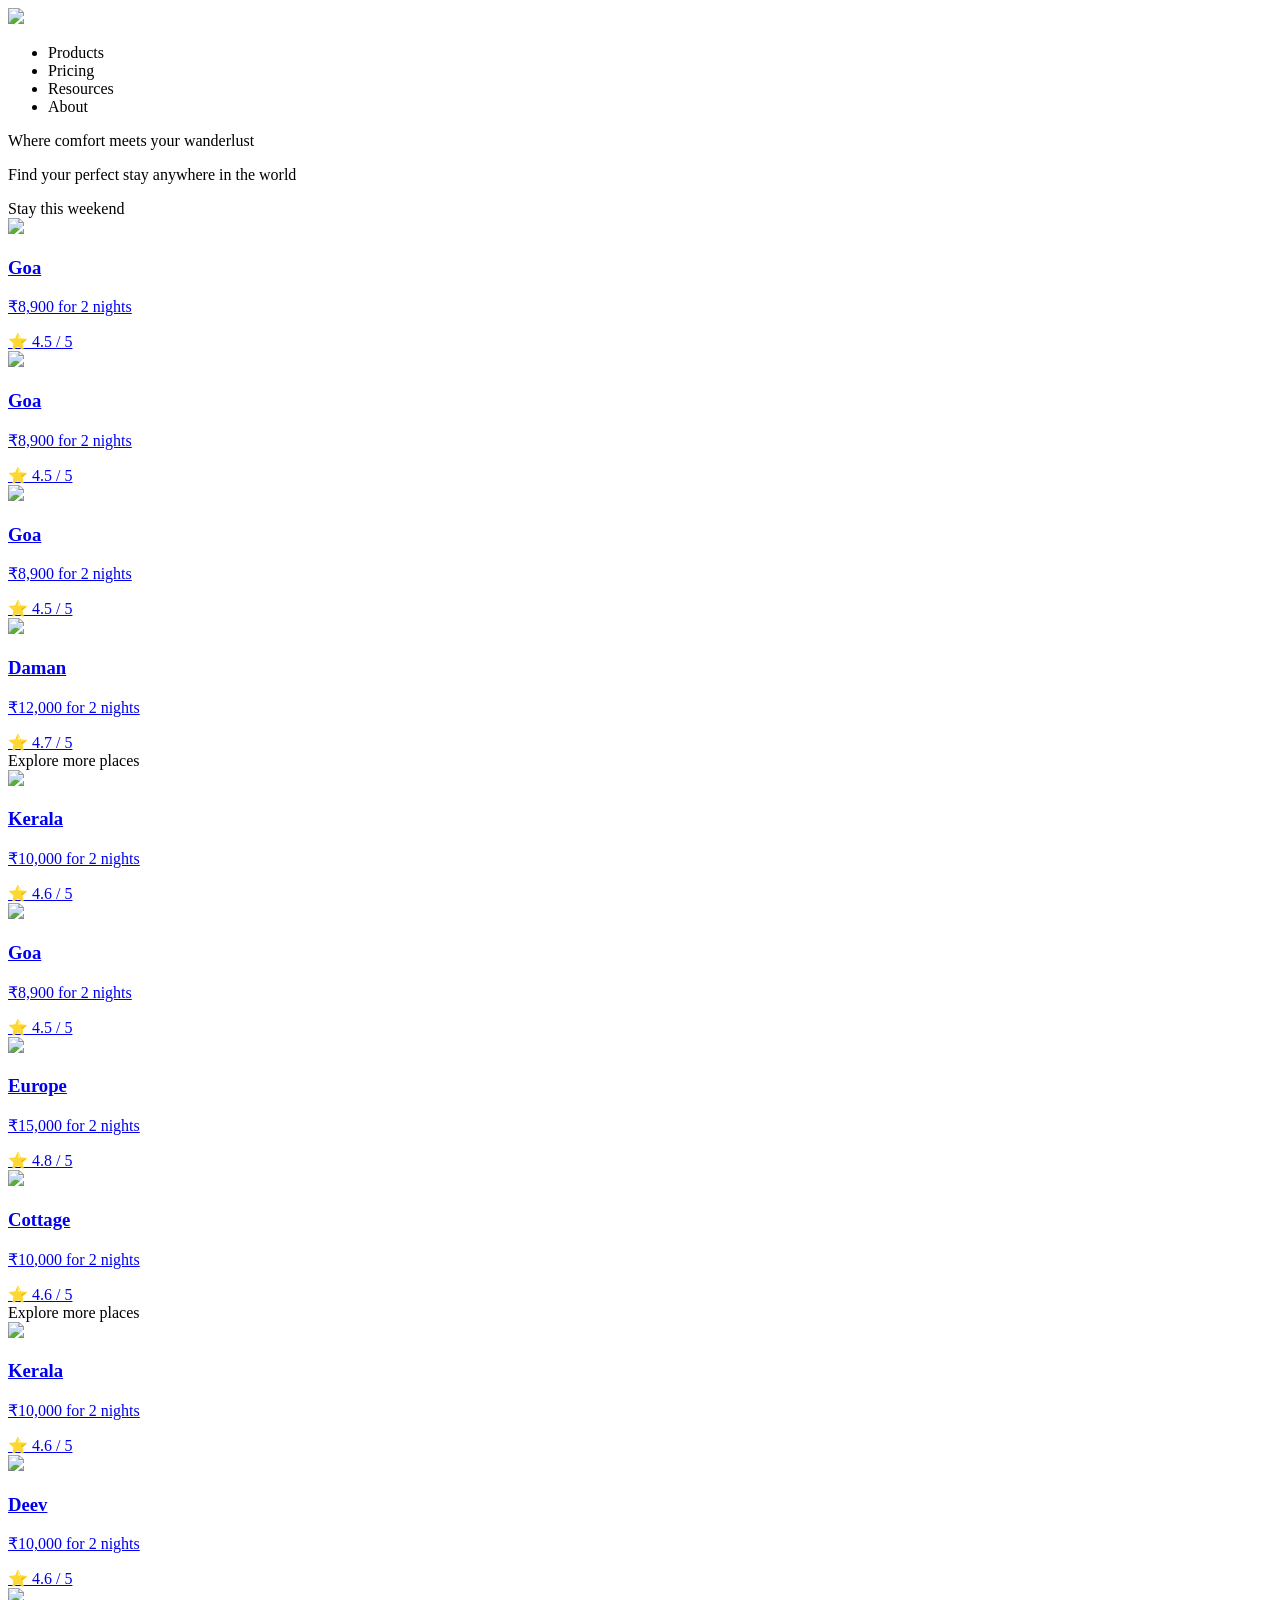
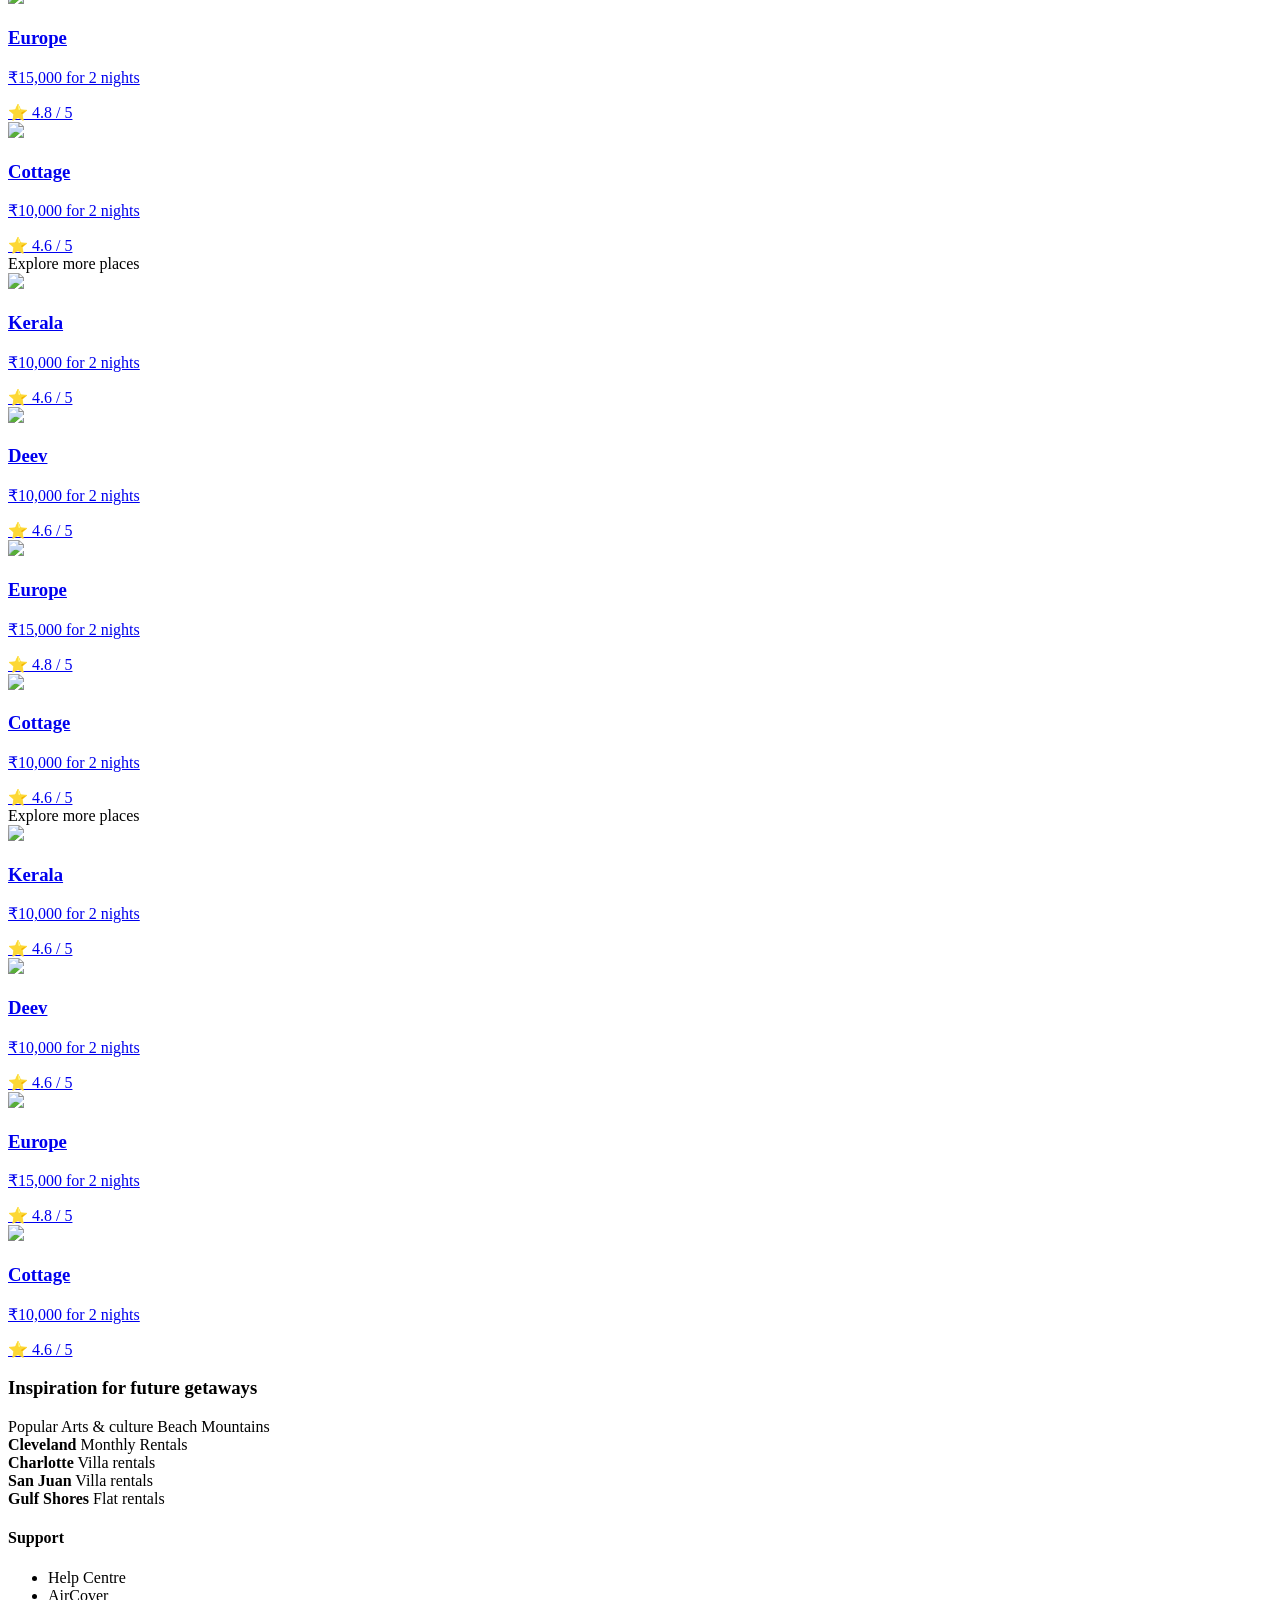
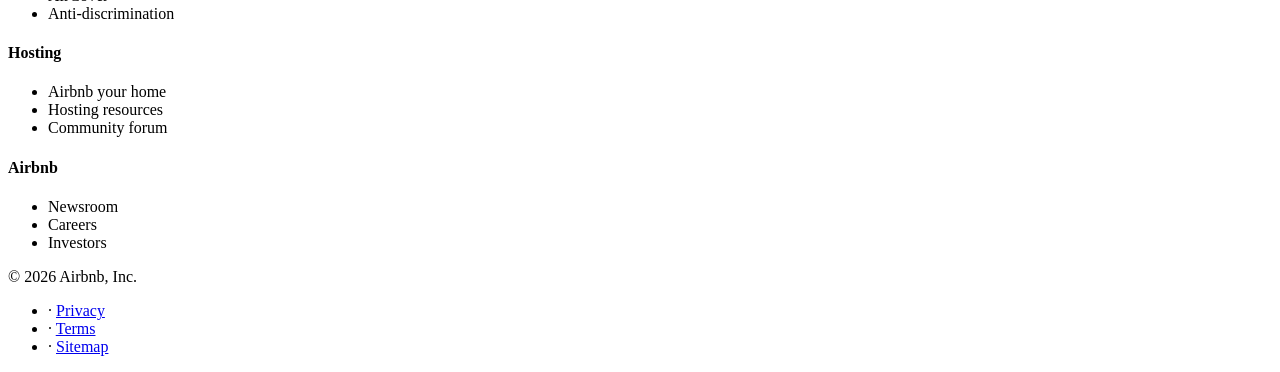
==== mainpage.html @ a62489a1 "Create mainpage.html for Airbnb clone Initial HTML structure for Airbnb clone including header, main" ====
<!DOCTYPE html>
<html lang="en">
<head>
<meta charset="UTF-8">
<meta name="viewport" content="width=device-width, initial-scale=1.0">
<title>Airbnb Clone</title>

<link rel="stylesheet" href="style.css">

<style>





</style>
</head>

<body>

<header>
<nav>
    <div class="logo">
        <img src="https://upload.wikimedia.org/wikipedia/commons/6/69/Airbnb_Logo_B%C3%A9lo.svg">
    </div>

    <div class="right">
        <ul>
            <li>Products</li>
            <li>Pricing</li>
            <li>Resources</li>
            <li>About</li>
        </ul>
    </div>
</nav>
</header>

<main>

<section class="first">
    <span>Where comfort meets your wanderlust</span>
    <p>Find your perfect stay anywhere in the world</p>
</section>

<div class="stay">Stay this weekend</div>

 <div class="card-container">

    <a href="mainpage2.html" class="card">
        <div class="card-image">
            <img src="https://images.unsplash.com/photo-1512917774080-9991f1c4c750">
        </div>
        <div class="card-title">
    <h3>Goa</h3>
    <p>₹8,900 for 2 nights</p>
    <span>⭐ 4.5 / 5</span>
</div>
    </a>

    <a href="mainpage2.html" class="card">
        <div class="card-image">
            <img src="https://images.unsplash.com/photo-1613490493576-7fde63acd811">
        </div>
       <div class="card-title">
    <h3>Goa</h3>
    <p>₹8,900 for 2 nights</p>
    <span>⭐ 4.5 / 5</span>
</div>
    </a>

    <a href="mainpage2.html" class="card">
        <div class="card-image">
            <img src="https://images.unsplash.com/photo-1502602898657-3e91760cbb34">
        </div>
       <div class="card-title">
    <h3>Goa</h3>
    <p>₹8,900 for 2 nights</p>
    <span>⭐ 4.5 / 5</span>
</div>
    </a>

    <a href="mainpage2.html" class="card">
        <div class="card-image">
            <img src="https://images.unsplash.com/photo-1580587771525-78b9dba3b914">
        </div>
        <div class="card-title">
    <h3>Daman</h3>
    <p>₹12,000 for 2 nights</p>
    <span>⭐ 4.7 / 5</span>
</div>
    </a>

</div>

 <div class="stay">Explore more places</div>

 <div class="card-container">

    <a href="mainpage2.html" class="card">
        <div class="card-image">
            <img src="https://i.pinimg.com/736x/9f/1d/f5/9f1df5a9225da7ac6503612e1e03de1e.jpg">
        </div>
        <div class="card-title">
    <h3>Kerala</h3>
    <p>₹10,000 for 2 nights</p>
    <span>⭐ 4.6 / 5</span>
</div>
    </a>

    <a href="mainpage2.html" class="card">
        <div class="card-image">
            <img src="https://i.pinimg.com/736x/6f/81/ea/6f81ea47b8e6ca7f0b77d31199bd4c65.jpg">
        </div>
        <div class="card-title">
    <h3>Goa</h3>
    <p>₹8,900 for 2 nights</p>
    <span>⭐ 4.5 / 5</span>
</div>
    </a>

    <a href="mainpage2.html" class="card">
        <div class="card-image">
            <img src="https://i.pinimg.com/1200x/34/85/49/34854932ef8343a2b3616e48fa72c30f.jpg">
        </div>
        <div class="card-title">
    <h3>Europe</h3>
    <p>₹15,000 for 2 nights</p>
    <span>⭐ 4.8 / 5</span>
</div>
    </a>

    <a href="mainpage2.html" class="card">
        <div class="card-image">
            <img src="https://i.pinimg.com/736x/f2/ec/e0/f2ece0b28028939afdb9fef492952398.jpg">
        </div>
        <div class="card-title">
    <h3>Cottage</h3>
    <p>₹10,000 for 2 nights</p>
    <span>⭐ 4.6 / 5</span>
</div>
    </a>

</div>
 <div class="stay">Explore more places</div>

 <div class="card-container">

    <a href="mainpage2.html" class="card">
        <div class="card-image">
            <img src="https://i.pinimg.com/736x/9f/1d/f5/9f1df5a9225da7ac6503612e1e03de1e.jpg">
        </div>
        <div class="card-title">
    <h3>Kerala</h3>
    <p>₹10,000 for 2 nights</p>
    <span>⭐ 4.6 / 5</span>
</div>
    </a>

    <a href="mainpage2.html" class="card">
        <div class="card-image">
            <img src="https://i.pinimg.com/736x/6f/81/ea/6f81ea47b8e6ca7f0b77d31199bd4c65.jpg">
        </div>
        <div class="card-title">
    <h3>Deev</h3>
    <p>₹10,000 for 2 nights</p>
    <span>⭐ 4.6 / 5</span>
</div>
    </a>

    <a href="mainpage2.html" class="card">
        <div class="card-image">
            <img src="https://i.pinimg.com/1200x/34/85/49/34854932ef8343a2b3616e48fa72c30f.jpg">
        </div>
        <div class="card-title">
    <h3>Europe</h3>
    <p>₹15,000 for 2 nights</p>
    <span>⭐ 4.8 / 5</span>
</div>
    </a>

    <a href="mainpage2.html" class="card">
        <div class="card-image">
            <img src="https://i.pinimg.com/736x/f2/ec/e0/f2ece0b28028939afdb9fef492952398.jpg">
        </div>
        <div class="card-title">
    <h3>Cottage</h3>
    <p>₹10,000 for 2 nights</p>
    <span>⭐ 4.6 / 5</span>
</div>
    </a>

</div>
 <div class="stay">Explore more places</div>

 <div class="card-container">

    <a href="mainpage2.html" class="card">
        <div class="card-image">
            <img src="https://i.pinimg.com/736x/9f/1d/f5/9f1df5a9225da7ac6503612e1e03de1e.jpg">
        </div>
        <div class="card-title">
    <h3>Kerala</h3>
    <p>₹10,000 for 2 nights</p>
    <span>⭐ 4.6 / 5</span>
</div>
    </a>

    <a href="mainpage2.html" class="card">
        <div class="card-image">
            <img src="https://i.pinimg.com/736x/6f/81/ea/6f81ea47b8e6ca7f0b77d31199bd4c65.jpg">
        </div>
        <div class="card-title">
    <h3>Deev</h3>
    <p>₹10,000 for 2 nights</p>
    <span>⭐ 4.6 / 5</span>
</div>
    </a>

    <a href="mainpage2.html" class="card">
        <div class="card-image">
            <img src="https://i.pinimg.com/1200x/34/85/49/34854932ef8343a2b3616e48fa72c30f.jpg">
        </div>
        <div class="card-title">
    <h3>Europe</h3>
    <p>₹15,000 for 2 nights</p>
    <span>⭐ 4.8 / 5</span>
</div>
    </a>

    <a href="mainpage2.html" class="card">
        <div class="card-image">
            <img src="https://i.pinimg.com/736x/f2/ec/e0/f2ece0b28028939afdb9fef492952398.jpg">
        </div>
        <div class="card-title">
    <h3>Cottage</h3>
    <p>₹10,000 for 2 nights</p>
    <span>⭐ 4.6 / 5</span>
</div>
    </a>

</div>
 <div class="stay">Explore more places</div>

 <div class="card-container">

    <a href="mainpage2.html" class="card">
        <div class="card-image">
            <img src="https://i.pinimg.com/736x/9f/1d/f5/9f1df5a9225da7ac6503612e1e03de1e.jpg">
        </div>
        <div class="card-title">
    <h3>Kerala</h3>
    <p>₹10,000 for 2 nights</p>
    <span>⭐ 4.6 / 5</span>
</div>
    </a>

    <a href="mainpage2.html" class="card">
        <div class="card-image">
            <img src="https://i.pinimg.com/736x/6f/81/ea/6f81ea47b8e6ca7f0b77d31199bd4c65.jpg">
        </div>
        <div class="card-title">
    <h3>Deev</h3>
    <p>₹10,000 for 2 nights</p>
    <span>⭐ 4.6 / 5</span>
</div>
    </a>

    <a href="mainpage2.html" class="card">
        <div class="card-image">
            <img src="https://i.pinimg.com/1200x/34/85/49/34854932ef8343a2b3616e48fa72c30f.jpg">
        </div>
        <div class="card-title">
    <h3>Europe</h3>
    <p>₹15,000 for 2 nights</p>
    <span>⭐ 4.8 / 5</span>
</div>
    </a>

    <a href="mainpage2.html" class="card">
        <div class="card-image">
            <img src="https://i.pinimg.com/736x/f2/ec/e0/f2ece0b28028939afdb9fef492952398.jpg">
        </div>
        <div class="card-title">
    <h3>Cottage</h3>
    <p>₹10,000 for 2 nights</p>
    <span>⭐ 4.6 / 5</span>
</div>
    </a>

</div>



</main>
<footer class="airbnb-footer">
    <div class="footer-content">

        <div class="footer-inspiration">
            <h3>Inspiration for future getaways</h3>

            <div class="tabs">
                <span class="active">Popular</span>
                <span>Arts & culture</span>
                <span>Beach</span>
                <span>Mountains</span>
            </div>

            <div class="grid-container">
                <div class="location-item">
                    <strong>Cleveland</strong>
                    <span>Monthly Rentals</span>
                </div>

                <div class="location-item">
                    <strong>Charlotte</strong>
                    <span>Villa rentals</span>
                </div>

                <div class="location-item">
                    <strong>San Juan</strong>
                    <span>Villa rentals</span>
                </div>

                <div class="location-item">
                    <strong>Gulf Shores</strong>
                    <span>Flat rentals</span>
                </div>
            </div>
        </div>

        <div class="footer-links">

            <div class="link-column">
                <h4>Support</h4>
                <ul>
                    <li>Help Centre</li>
                    <li>AirCover</li>
                    <li>Anti-discrimination</li>
                </ul>
            </div>

            <div class="link-column">
                <h4>Hosting</h4>
                <ul>
                    <li>Airbnb your home</li>
                    <li>Hosting resources</li>
                    <li>Community forum</li>
                </ul>
            </div>

            <div class="link-column">
                <h4>Airbnb</h4>
                <ul>
                    <li>Newsroom</li>
                    <li>Careers</li>
                    <li>Investors</li>
                </ul>
            </div>

        </div>

    </div>
</footer>

<div class="sub-footer">
    <div class="sub-footer-left">
        <span>© 2026 Airbnb, Inc.</span>

        <ul class="sub-links">
            <li>· <a href="#">Privacy</a></li>
            <li>· <a href="#">Terms</a></li>
            <li>· <a href="#">Sitemap</a></li>
        </ul>
    </div>

    <div class="sub-footer-right">
        <div class="social-icons">
            <i class="fa-brands fa-facebook-f"></i>
            <i class="fa-brands fa-x-twitter"></i>
            <i class="fa-brands fa-instagram"></i>
        </div>
    </div>
</div>



</body>
</html>
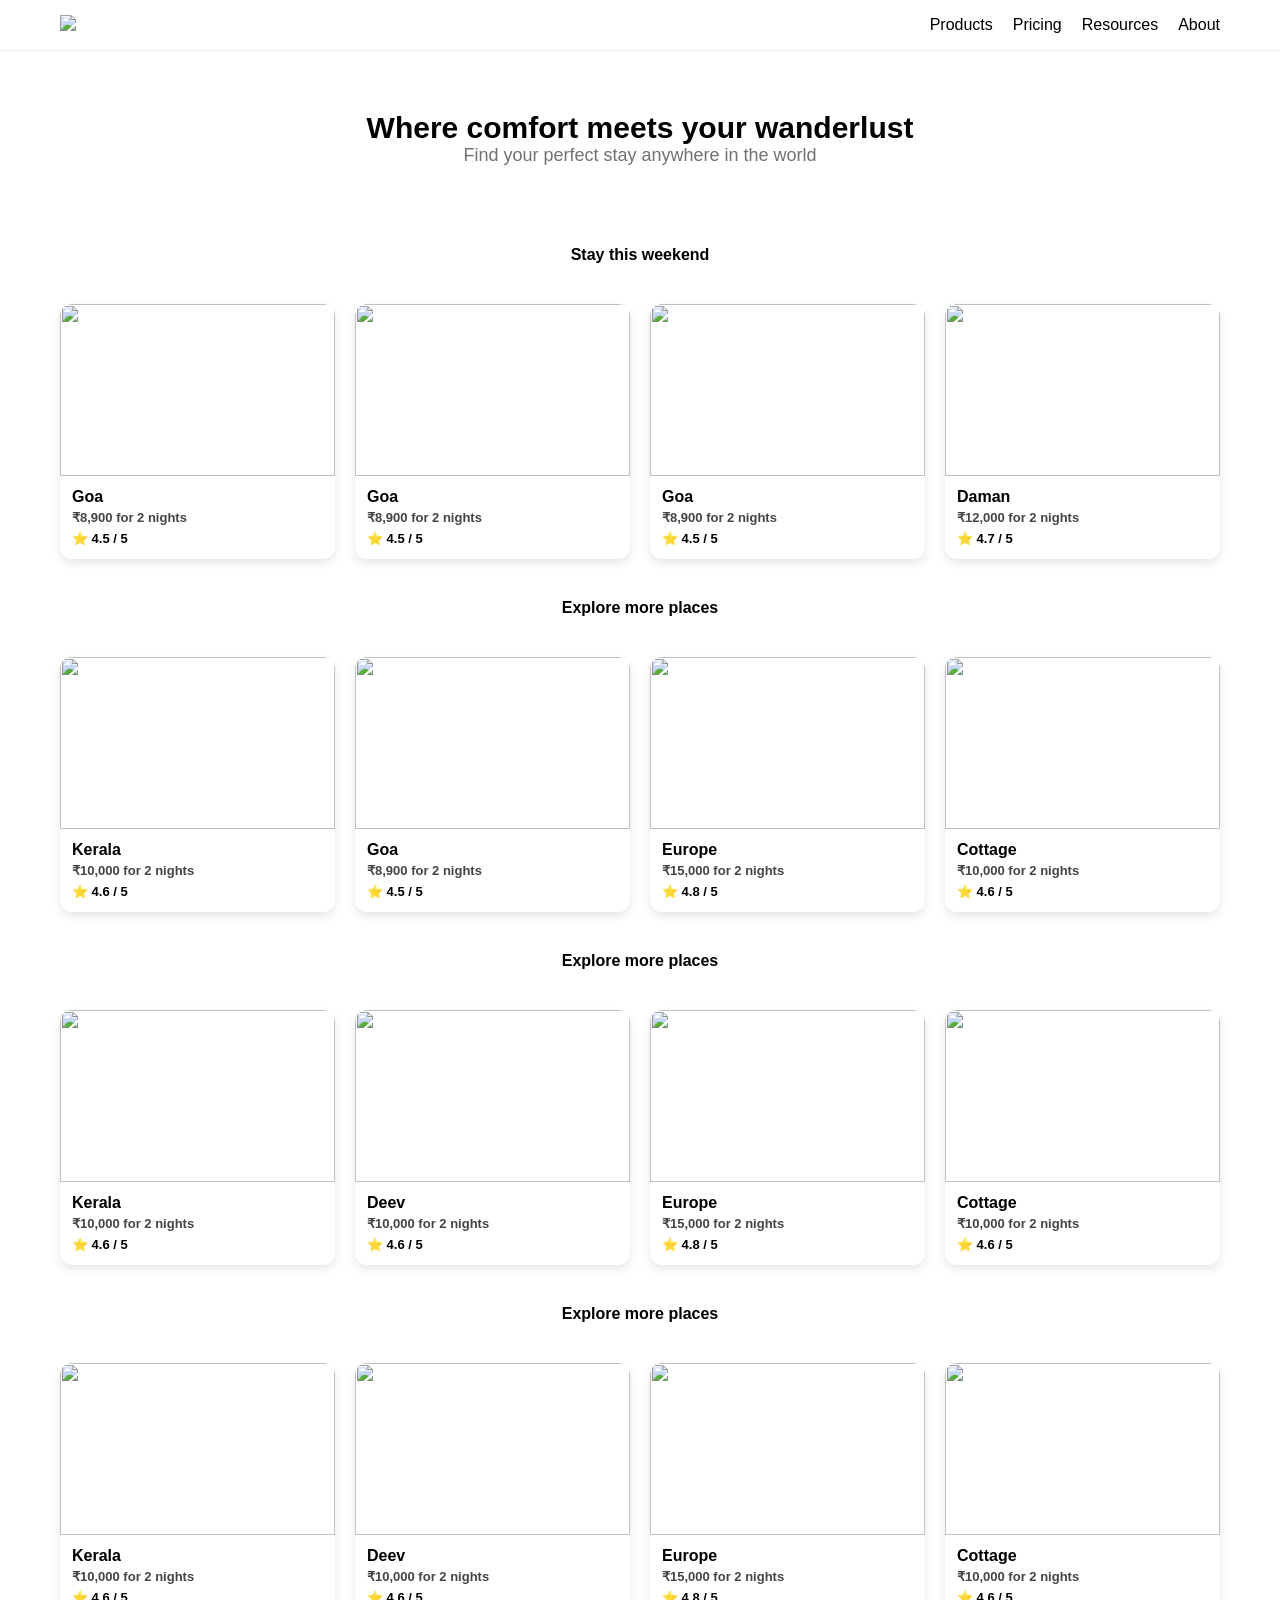
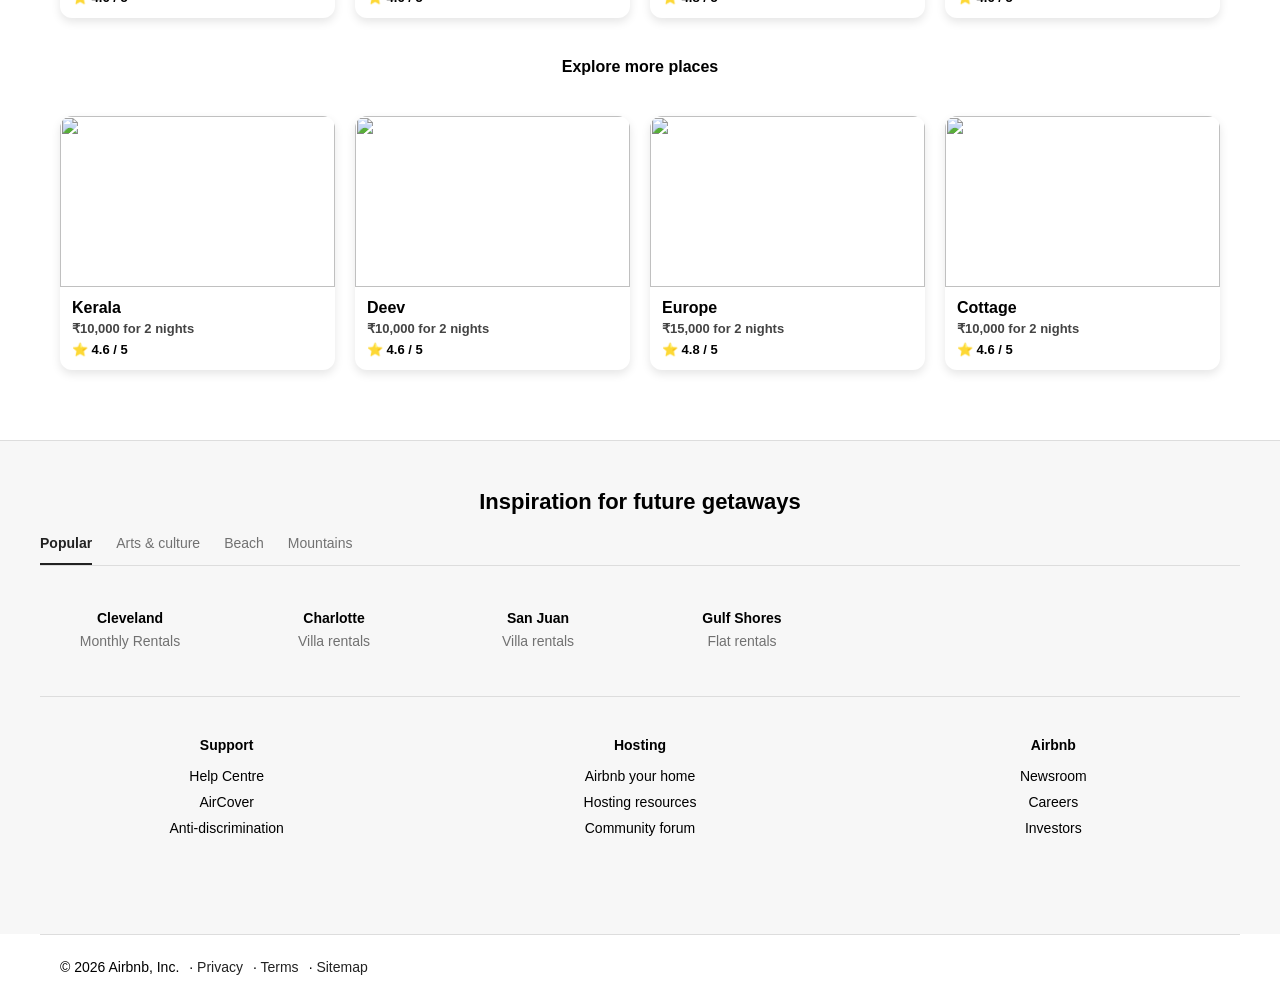
==== commit c5232225: "Update mainpage.html" ====
--- a/mainpage.html
+++ b/mainpage.html
@@ -5,7 +5,7 @@
 <meta name="viewport" content="width=device-width, initial-scale=1.0">
 <title>Airbnb Clone</title>
 
-<link rel="stylesheet" href="style.css">
+<link rel="stylesheet" href="index.css">
 
 <style>
 
--- a/index.css
+++ b/index.css
@@ -0,0 +1,311 @@
+*{
+    margin:0;
+    padding:0;
+    box-sizing:border-box;
+    font-family:'Circular', -apple-system, sans-serif;
+}
+
+/* HEADER */
+header{
+    border-bottom:1px solid #ebebeb;
+    padding:15px 0;
+    position:sticky;
+    top:0;
+    background:white;
+}
+
+nav{
+    max-width:1200px;
+    margin:auto;
+    display:flex;
+    justify-content:space-between;
+    align-items:center;
+    padding:0 20px;
+}
+
+.logo img{
+    width:100px;
+}
+
+.right ul{
+    display:flex;
+    gap:20px;
+    list-style:none;
+}
+
+/* HERO */
+.first{
+    text-align:center;
+    padding:60px 20px;
+}
+
+.first span{
+    font-size:30px;
+    font-weight:bold;
+}
+
+.first p{
+    color:#717171;
+    font-size: 18px;
+            margin: 20 2;
+            color: #717171;
+            text-align: center;
+            align-items: center;
+}
+
+/* SECTION TITLE */
+.stay{
+    text-align:center;
+    font-weight:bold;
+    margin:20px 0;
+}
+
+/* GRID */
+.card-container{
+    max-width:1200px;
+    margin:auto;
+    padding:20px;
+    display:grid;
+    grid-template-columns:repeat(4,1fr);
+    gap:20px;
+}
+
+/* CARD (ANCHOR) */
+.card{
+    display:flex;
+    flex-direction:column;
+    text-decoration:none;
+    color:inherit;
+    border-radius:12px;
+    overflow:hidden;
+    box-shadow:0 4px 10px rgba(0,0,0,0.1);
+    transition:0.3s;
+}
+
+.card:hover{
+    transform:translateY(-5px);
+}
+
+/* IMAGE */
+.card-image{
+    width:100%;
+    aspect-ratio:16/10;
+    overflow:hidden;
+}
+
+.card img{
+    width:100%;
+    height:100%;
+    object-fit:cover;
+    transition:0.3s;
+}
+
+.card:hover img{
+    transform:scale(1.05);
+}
+
+/* TITLE */
+.card-title{
+    padding:12px;
+    font-weight:bold;
+}
+
+/* FOOTER */
+footer{
+    margin-top:40px;
+    padding:20px;
+    background:#f7f7f7;
+    text-align:center;
+}
+
+/* RESPONSIVE */
+@media(max-width:1024px){
+    .card-container{
+        grid-template-columns:repeat(3,1fr);
+    }
+}
+
+@media(max-width:600px){
+    .card-container{
+        grid-template-columns:repeat(2,1fr);
+    }
+    .right ul{
+        display:none;
+    }
+}
+/* MOBILE VIEW */
+@media (max-width: 768px) {
+
+    nav {
+        display: flex;
+        justify-content: center; /* center everything */
+        align-items: center;
+    }
+
+    .right {
+        display: none; /* hide menu (Products, Pricing etc.) */
+    }
+
+    .logo {
+        display: flex;
+        justify-content: center;
+        align-items: center;
+        width: 100%;
+    }
+
+    .logo img {
+        height: 35px; /* adjust if needed */
+    }
+}
+.airbnb-footer {
+    background-color: #f7f7f7;
+    padding: 48px 20px;
+    border-top: 1px solid #dddddd;
+    margin-top: 50px;
+}
+
+.footer-content {
+    max-width: 1200px;
+    margin: 0 auto;
+}
+
+/* Top section */
+.footer-inspiration h3 {
+    font-size: 22px;
+    margin-bottom: 20px;
+}
+
+.tabs {
+    display: flex;
+    gap: 24px;
+    margin-bottom: 20px;
+    font-size: 14px;
+    color: #717171;
+    border-bottom: 1px solid #ddd;
+}
+
+.tabs span {
+    padding-bottom: 12px;
+    cursor: pointer;
+}
+
+.tabs .active {
+    color: #222;
+    border-bottom: 2px solid #222;
+    font-weight: 600;
+}
+
+.grid-container {
+    display: grid;
+    grid-template-columns: repeat(auto-fill, minmax(180px, 1fr));
+    gap: 24px;
+    padding: 24px 0;
+    font-size: 22px;
+    margin-bottom: 20px;
+    text-align: center;
+    align-items: center;
+}
+
+.location-item strong {
+    font-size: 14px;
+    display: block;
+}
+
+.location-item span {
+    font-size: 14px;
+    color: #717171;
+}
+
+/* Middle links */
+.footer-links {
+    display: grid;
+    grid-template-columns: repeat(auto-fit, minmax(250px, 1fr));
+    gap: 40px;
+    padding: 40px 0;
+    border-top: 1px solid #ddd;
+}
+
+.link-column h4 {
+    font-size: 14px;
+    margin-bottom: 15px;
+}
+
+.link-column ul {
+    list-style: none;
+}
+
+.link-column li {
+    font-size: 14px;
+    margin-bottom: 10px;
+    cursor: pointer;
+}
+
+.link-column li:hover {
+    text-decoration: underline;
+}
+
+/* Sub Footer */
+.sub-footer {
+    max-width: 1200px;
+    margin: 0 auto;
+    display: flex;
+    justify-content: space-between;
+    align-items: center;
+    padding: 24px 20px;
+    border-top: 1px solid #ddd;
+    font-size: 14px;
+    flex-wrap: wrap;
+    gap: 20px;
+}
+
+.sub-footer-left {
+    display: flex;
+    align-items: center;
+    gap: 10px;
+    flex-wrap: wrap;
+}
+
+.sub-links {
+    display: flex;
+    list-style: none;
+    gap: 10px;
+}
+
+.sub-links a {
+    text-decoration: none;
+    color: #222;
+}
+
+.sub-footer-right {
+    display: flex;
+    align-items: center;
+    text-align: center;
+}
+
+.social-icons {
+    display: flex;
+    gap: 15px;
+    font-size: 18px;
+}
+.card-title h3 {
+    font-size: 16px;
+    margin-bottom: 4px;
+}
+
+.card-title p {
+    font-size: 13px;
+    color: #444;
+    margin-bottom: 4px;
+}
+
+.card-title span {
+    font-size: 13px;
+    color: rgb(181, 255, 181)
+    font-weight 600; 
+    align-items: center;
+    justify-content: center;
+    text-align: center;
+}
+
+
+    
